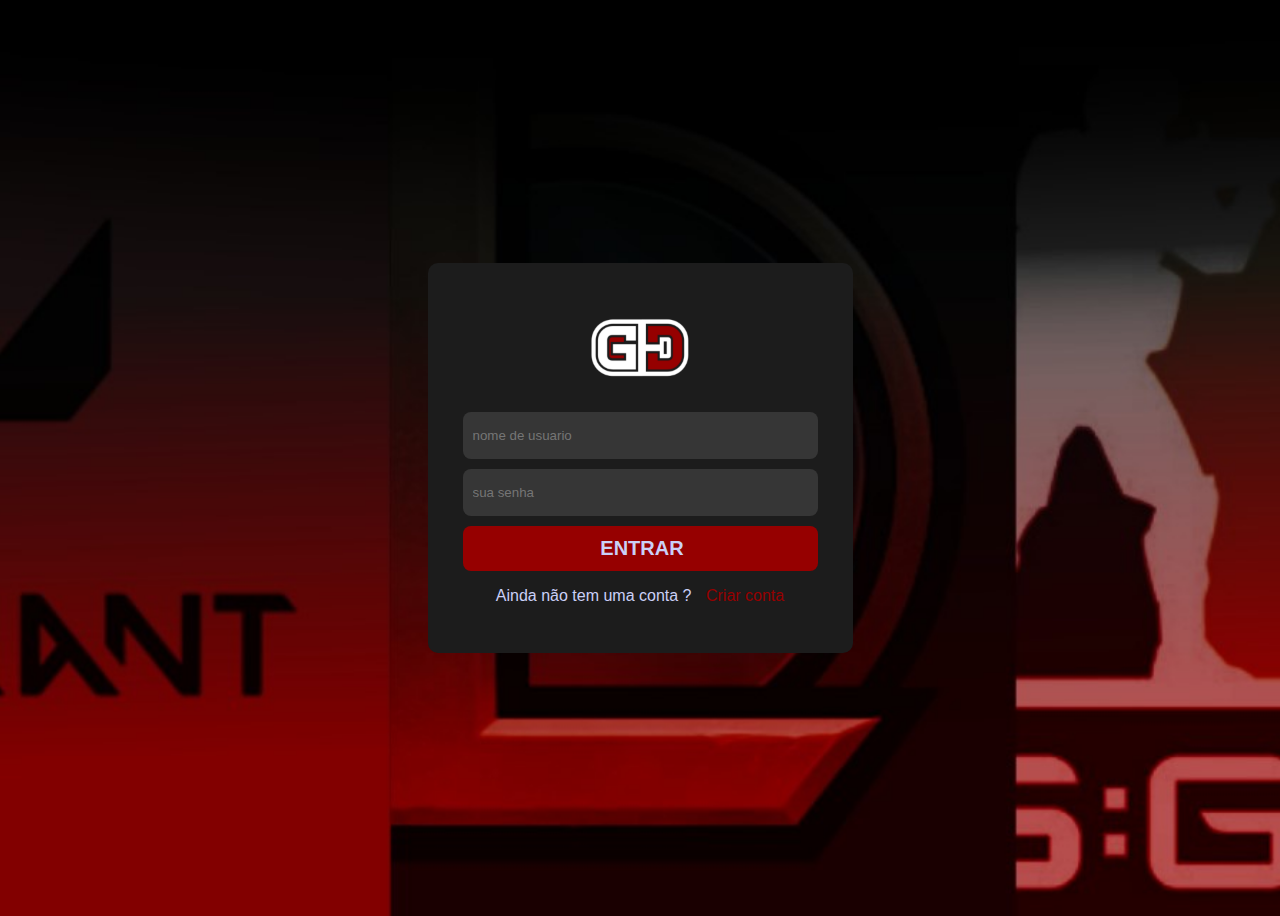
==== index.html @ 2c57e615 "Rename Index.html to index.html" ====
<!DOCTYPE html>
 <html lang="pt-br">
    <head>
	  <meta charset="UTF-8">
	  <meta http-equiv="x-UA-Compatible" content="IE-edge">
	  <meta name="viewport" content="width=device-width, initial-scale=1.0">
	  <link rel="icon" href="IMG/Logositelo.png" type="image/x-icon">
	  <link rel="stylesheet" href="CSS/TeladeLogin.css">
	  <title>GamesComp</title>
	</head>
    <body>
      <section class="area-login">
	    <div class="Login">
		    <div>
			  <img src="IMG/Logositelo.png">
			 </div>
			 
			 <form method="POST">
			    <input type="text" name="nome" placeholder="nome de usuario" id ="login" autofocus>
				 <input type="password" name="senha" placeholder="sua senha" id="senha">
				 <input type="submit" value="entrar" onclick="logar();return false">
			 </form>
		   <script>


        function logar(){

            var login = document.getElementById('login').value;
            var senha = document.getElementById('senha').value;

            if(login == "admin" && senha == "admin"){
             
                location.href = "index-Home.html";
            }else{
                alert('Usuario ou senha incorretos');
            }

        }

    </script>
			 
			 <p>Ainda não tem uma conta ? <a href="#"> Criar conta </a></p>
        </div>			 
	  </section>
    </body>

</html>
---- CSS/TeladeLogin.css ----
body{
	background-image:url(../IMG/fundologin.jpg);
	background-repeat:no-repeat;
	background-size:cover;
	background-position:center;
 background-color:#000000;
 font-family: Arial, Helvetica, sans-serif;
 overflow:hidden;
}

.area-login{
	display:flex;
	justify-content:center;
	align-items:center;
	height: 100vh;
	justify-content:center;
	align-items:center;
}

.Login{
 display:flex;
 flex-direction:column;
 align-items:center;
 background-color:  	#1C1C1C;	
 border-radius:10px;
 width: 355px;
 height:320px;
 padding:35px;

 
}

.Login form{
   display:flex;
   width: 100%;
   flex-direction: column; 
}

.Login input{
  margin-top:10px;
 background-color:	#363636;
 padding-left:10px;
 color:#CBD0F7;
 border:none;
 height:45px;
 outline:none;
 border-radius:8px;
  
}
.Login img{
width:100px;
height:auto;
	
}

.input::placeholder{
	color: #cbd0f7;
	font-size:14px;
	
	
}

form [type="submit"]{
 display:block;
 background-color: rgb(150,0,0);
 font-size: 20px;
 text-transform:uppercase;
 font-weight:bold;
 cursor:pointer;
 
  
 
}

p{
color:#cbd0f7;
}

a{
color: rgb(150,0,0);
text-decoration:none;
margin-left: 10px;
}
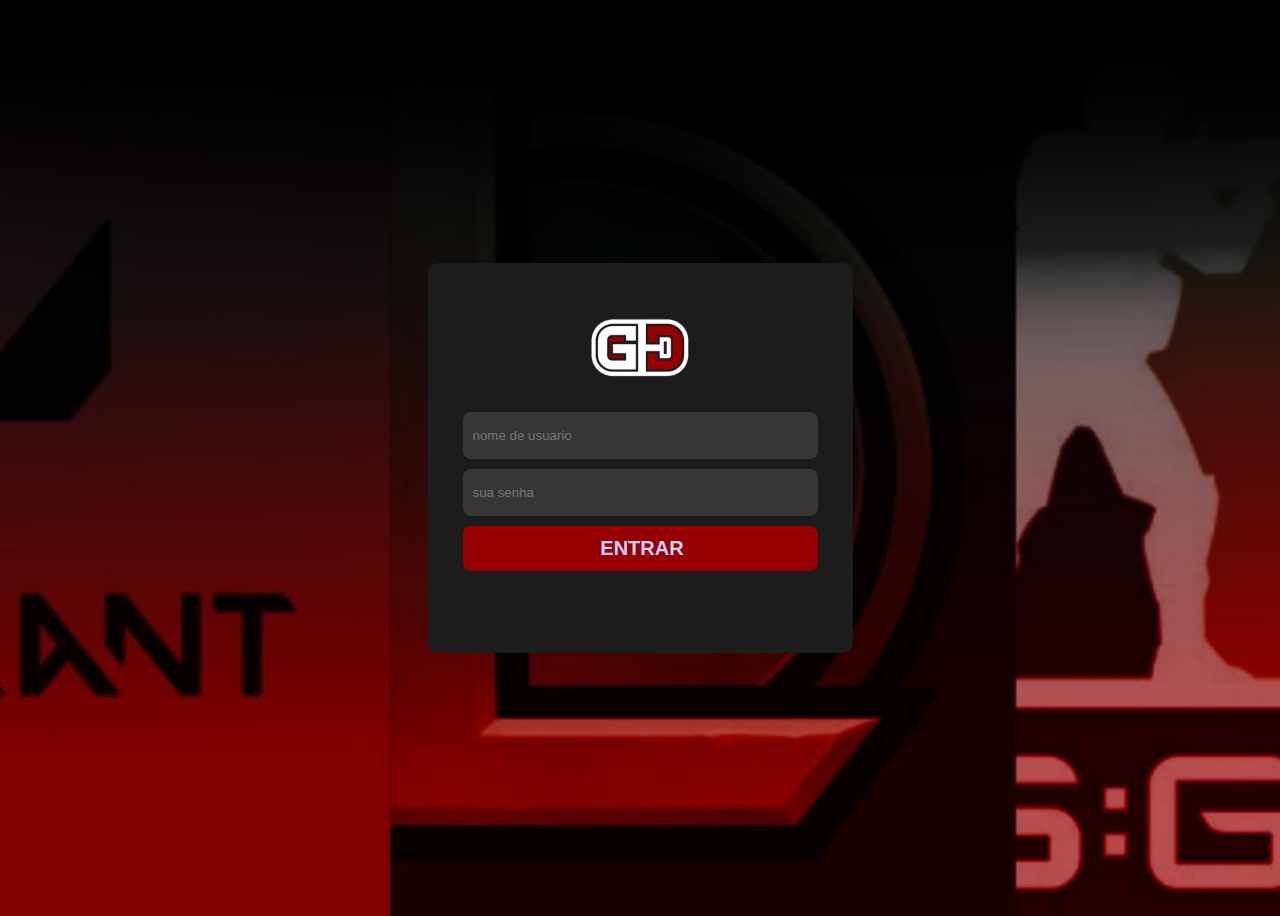
==== commit 4e30c25e: "Update index.html" ====
--- a/index.html
+++ b/index.html
@@ -39,7 +39,7 @@
 
     </script>
 			 
-			 <p>Ainda não tem uma conta ? <a href="#"> Criar conta </a></p>
+			
         </div>			 
 	  </section>
     </body>
